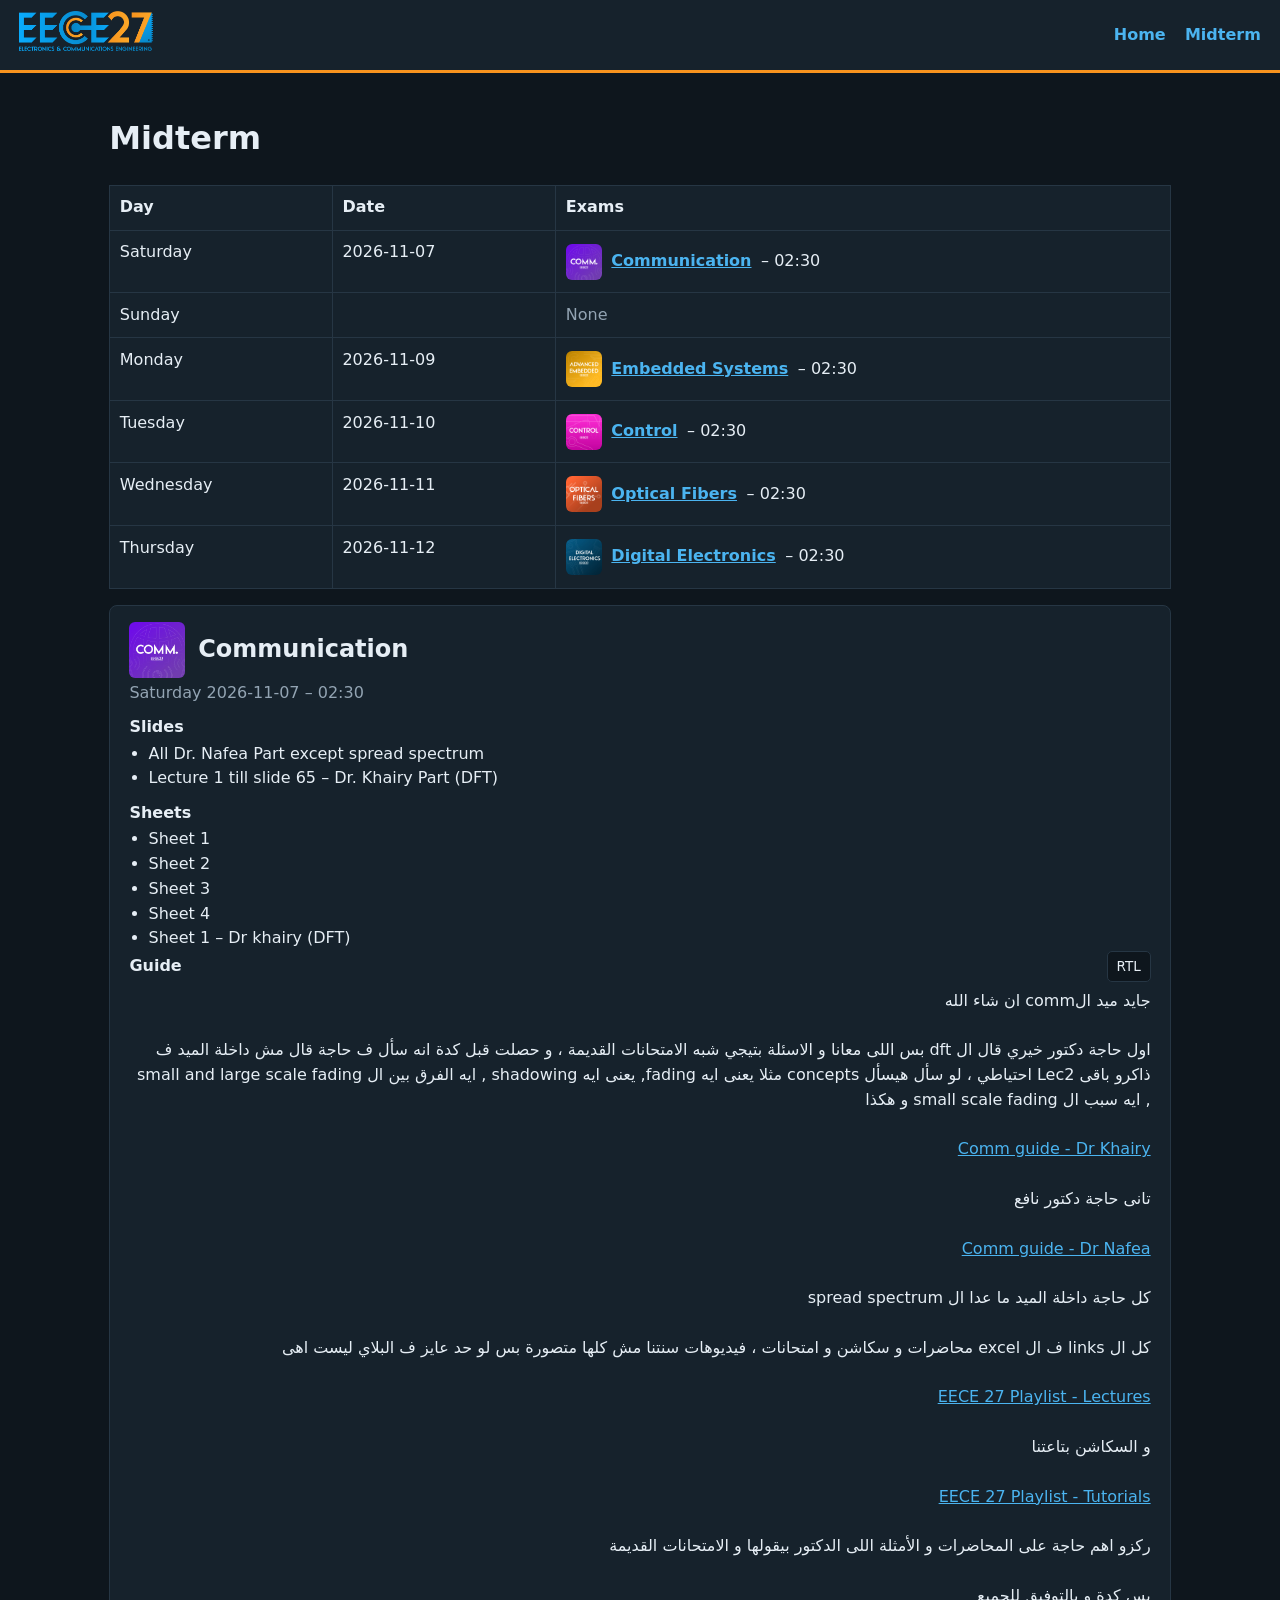
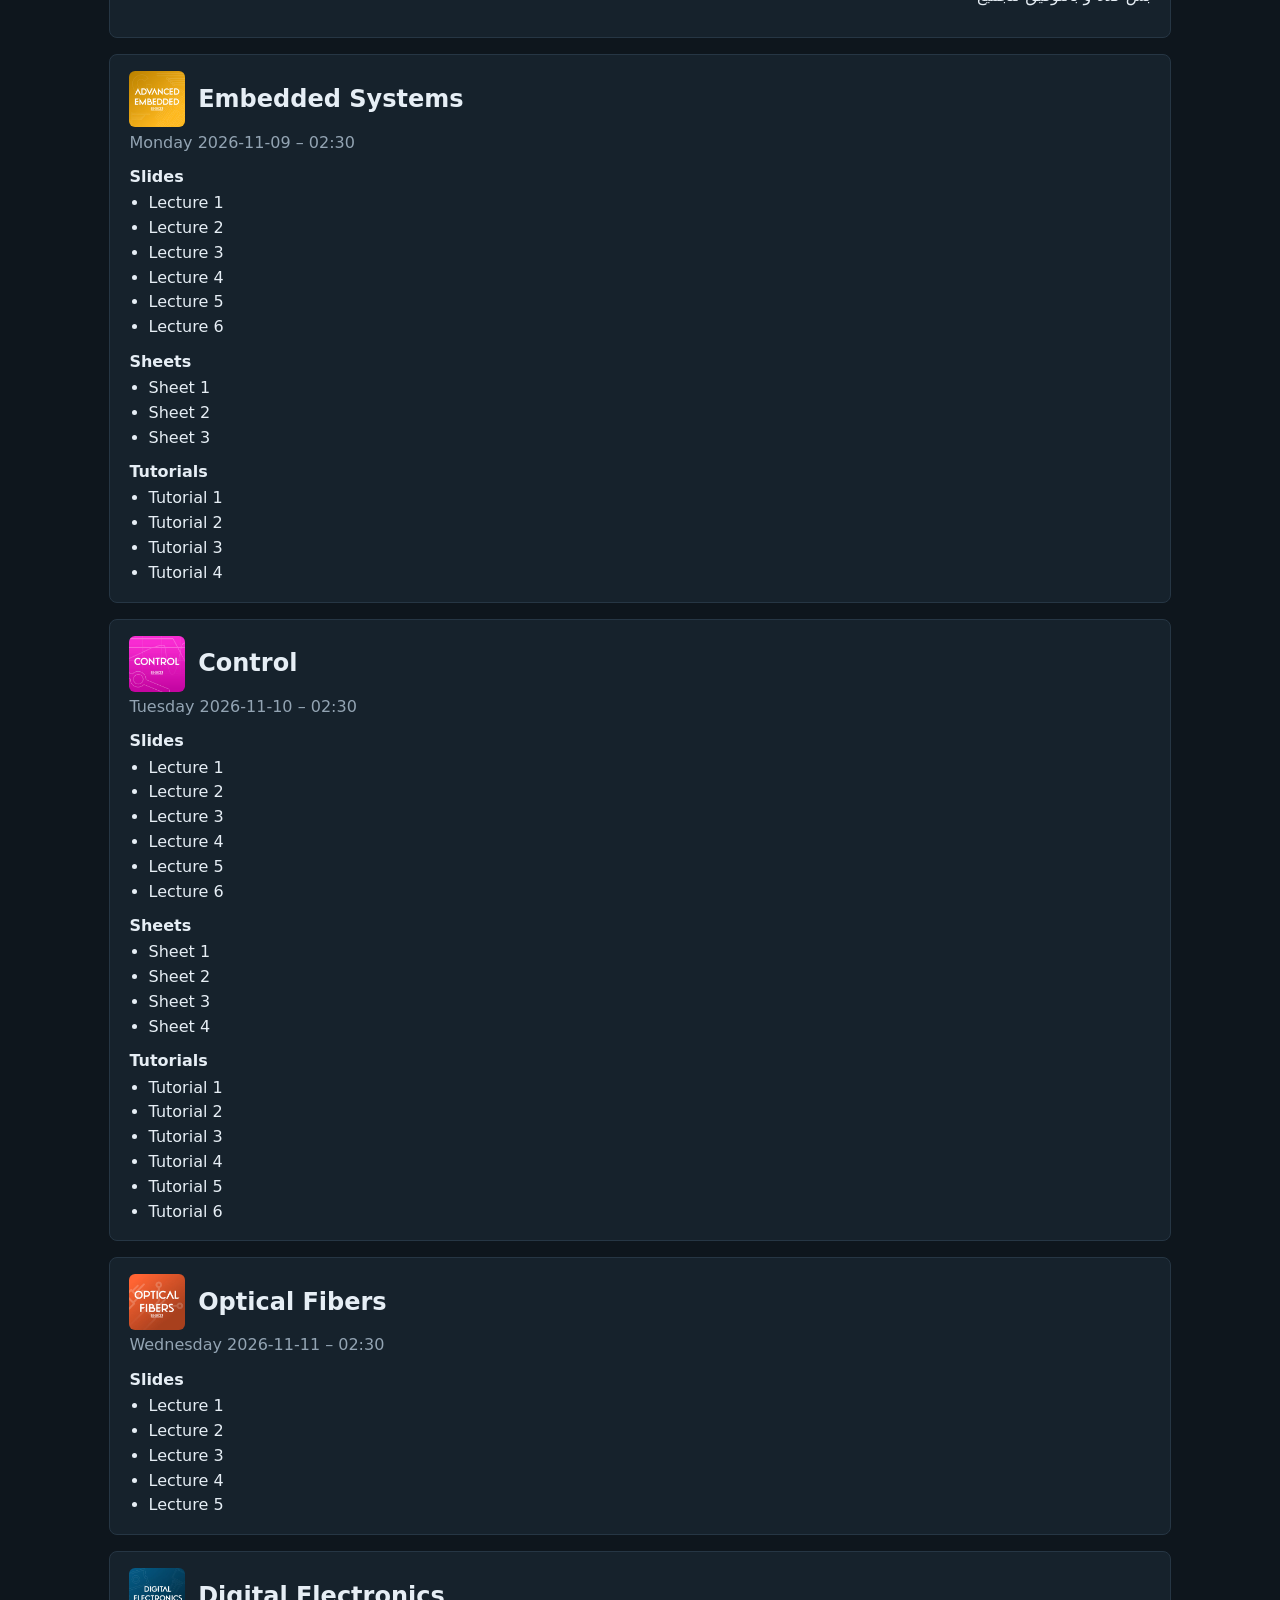
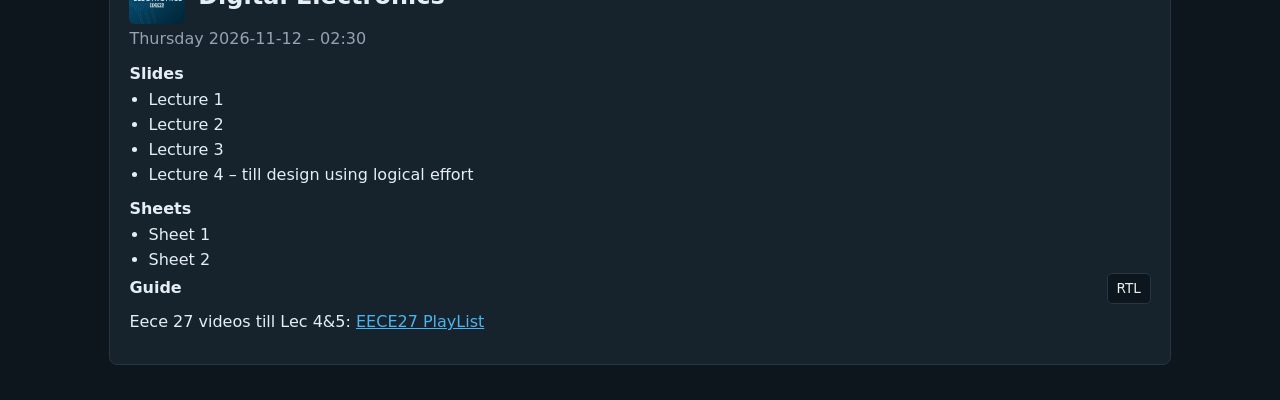
==== midterm.html @ 877fac2a "first commit" ====
<!DOCTYPE html>
<html lang="en"><head><meta charset="utf-8"><meta name="viewport" content="width=device-width,initial-scale=1">
<title>Midterm</title><link rel="stylesheet" href="style.css"></head>
<body><header><a href="index.html"><img src="img/logo.png" alt="EECE27" height="40"></a><nav id="nav"></nav></header>
<main id="app">Loading…</main>
<script src="app.js"></script><script>midtermPage()</script></body></html>
---- style.css ----
:root{color-scheme:dark;--bg:#0e161d;--card:#16222c;--text:#e6eef5;--muted:#93a4b3;--blue:#4bb4f0;--orange:#f7931e;--line:#263644}
:root[data-theme="light"]{color-scheme:light;--bg:#f5f8fb;--card:#fff;--text:#14212b;--muted:#5d6d7a;--blue:#0b8fd6;--line:#dbe4ec}
*{box-sizing:border-box}
body{margin:0;background:var(--bg);color:var(--text);font:16px/1.55 system-ui,sans-serif}
a{color:var(--blue);transition:color .3s ease}
body,header,.card,.panel,.sched,.sched th,.sched td,.theme-toggle{transition:background-color .3s ease,color .3s ease,border-color .3s ease}
header{display:flex;justify-content:space-between;align-items:center;padding:.7rem 1.2rem;background:var(--card);border-bottom:3px solid var(--orange)}
nav a{margin-left:1.2rem;text-decoration:none;font-weight:600}
.theme-toggle{margin-left:1.2rem;padding:.45rem .7rem;border:1px solid var(--line);border-radius:6px;background:var(--bg);color:var(--text);font:inherit;font-weight:600;cursor:pointer}
.theme-toggle:hover{border-color:var(--blue)}
main{max-width:1100px;margin:auto;padding:1.2rem}
h2{margin-top:2rem;border-left:5px solid var(--orange);padding-left:.6rem}
.muted{color:var(--muted);margin:.2rem 0}
.grid{display:grid;grid-template-columns:repeat(auto-fill,minmax(270px,1fr));gap:1rem}
.card,.panel{background:var(--card);border:1px solid var(--line);border-radius:8px;overflow:hidden}
.panel{padding:1rem 1.2rem;margin:1rem 0}
.card img{width:100%;height:150px;object-fit:cover;display:block}
.card .body{padding:.8rem 1rem}
.card h3{margin:.2rem 0}.card h3 a{color:inherit;text-decoration:none}
.kind h4{margin:.6rem 0 .1rem}.kind ul{margin:0;padding-left:1.2rem}
.banner{display:block;margin:1rem 0;padding:.8rem 1rem;background:var(--orange);color:#1a1100;border-radius:8px;text-decoration:none}
.sched{width:100%;border-collapse:collapse;background:var(--card)}
.sched th,.sched td{border:1px solid var(--line);padding:.6rem;text-align:left;vertical-align:top}
.guide{margin-bottom:.8rem}
.guide-toolbar{display:flex;align-items:center;justify-content:space-between;margin-bottom:.4rem}
.guide-direction{padding:.25rem .55rem;border:1px solid var(--line);border-radius:5px;background:var(--bg);color:var(--text);font:inherit;font-size:.85rem;cursor:pointer}
.guide-direction:hover{border-color:var(--blue)}
.guide-content[dir="rtl"]{text-align:right}
.guide-content[dir="ltr"]{text-align:left}
@media(max-width:600px){.sched{font-size:.9rem}}
.logo{object-fit:cover;border-radius:6px;flex:none}
.logo.sm{width:36px;height:36px}.logo.md{width:56px;height:56px}.logo.lg{width:96px;height:96px}
.title{display:flex;align-items:center;gap:.8rem}
.title h1,.title h2{margin:0}.title h2{border:0;padding:0}
.exam{display:flex;align-items:center;gap:.6rem;margin:.2rem 0}
@media(prefers-reduced-motion:reduce){body,header,.card,.panel,.sched,.sched th,.sched td,.theme-toggle,a{transition:none}}
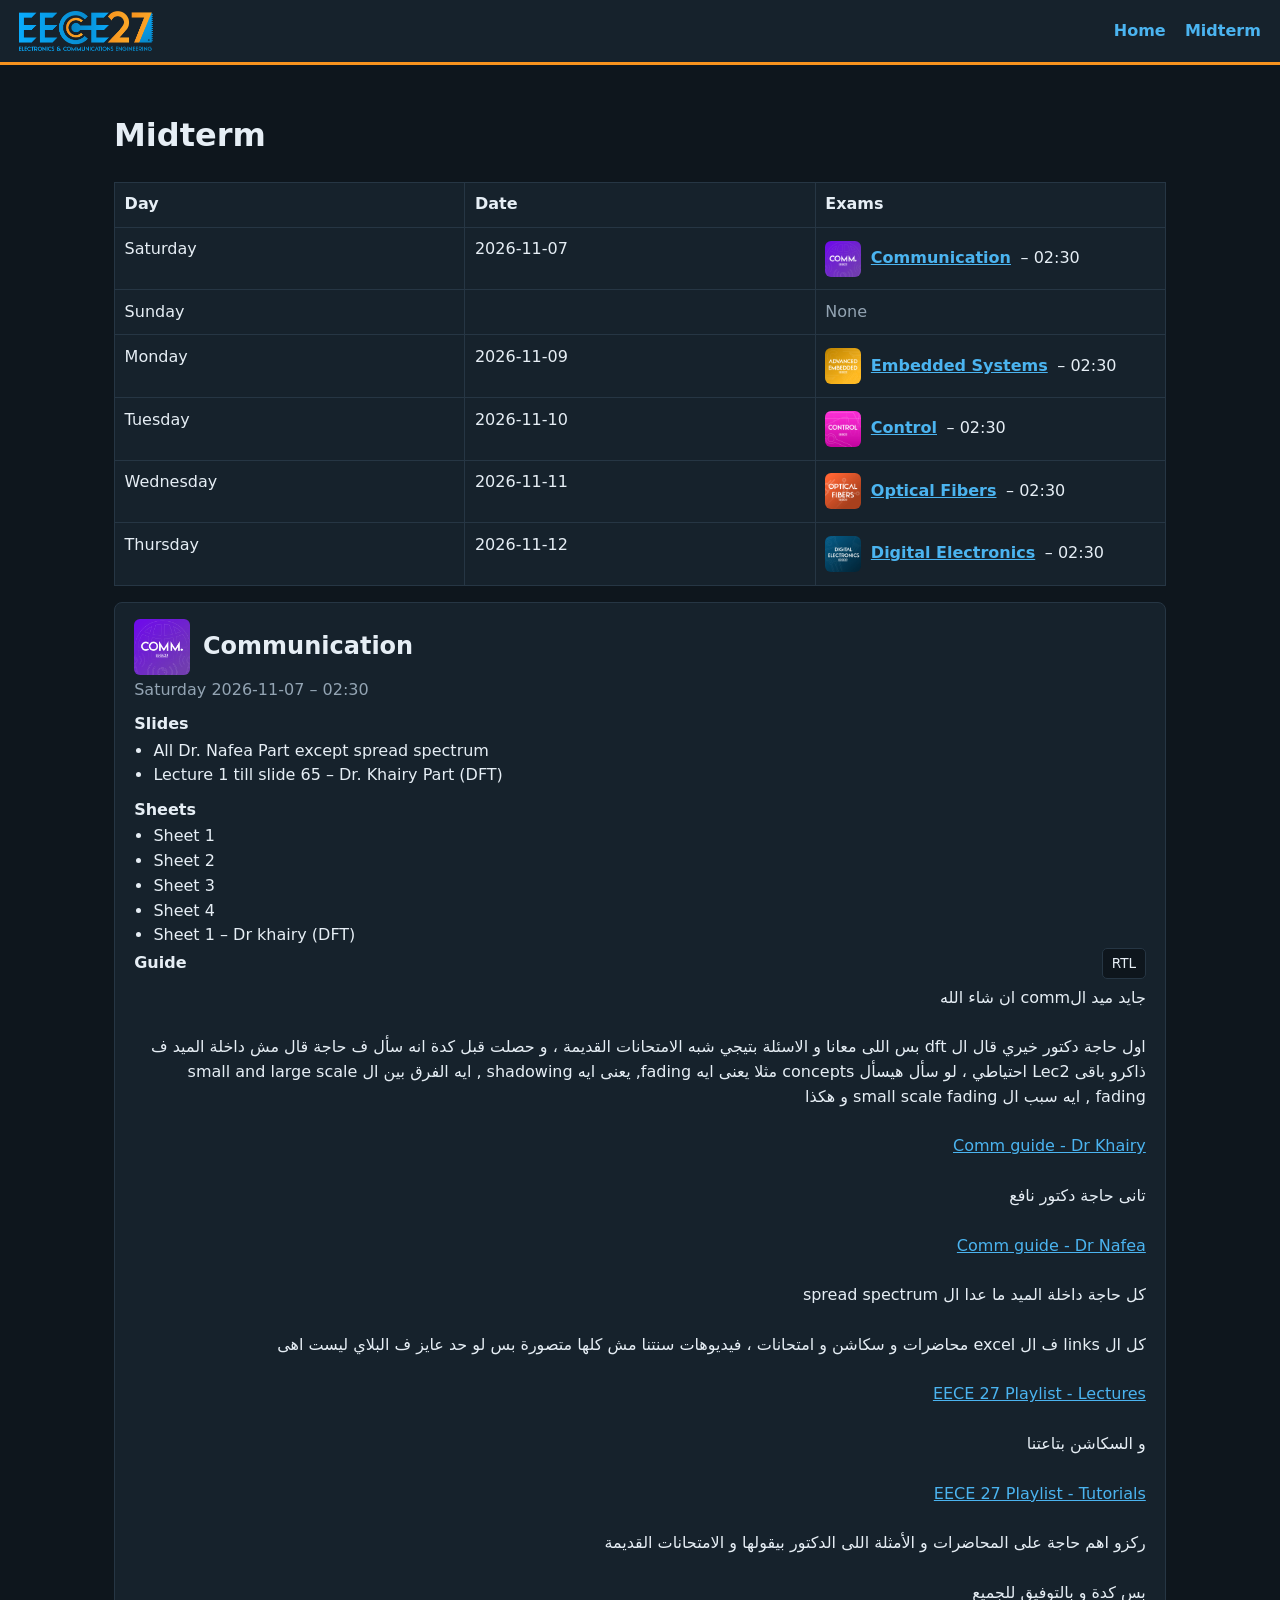
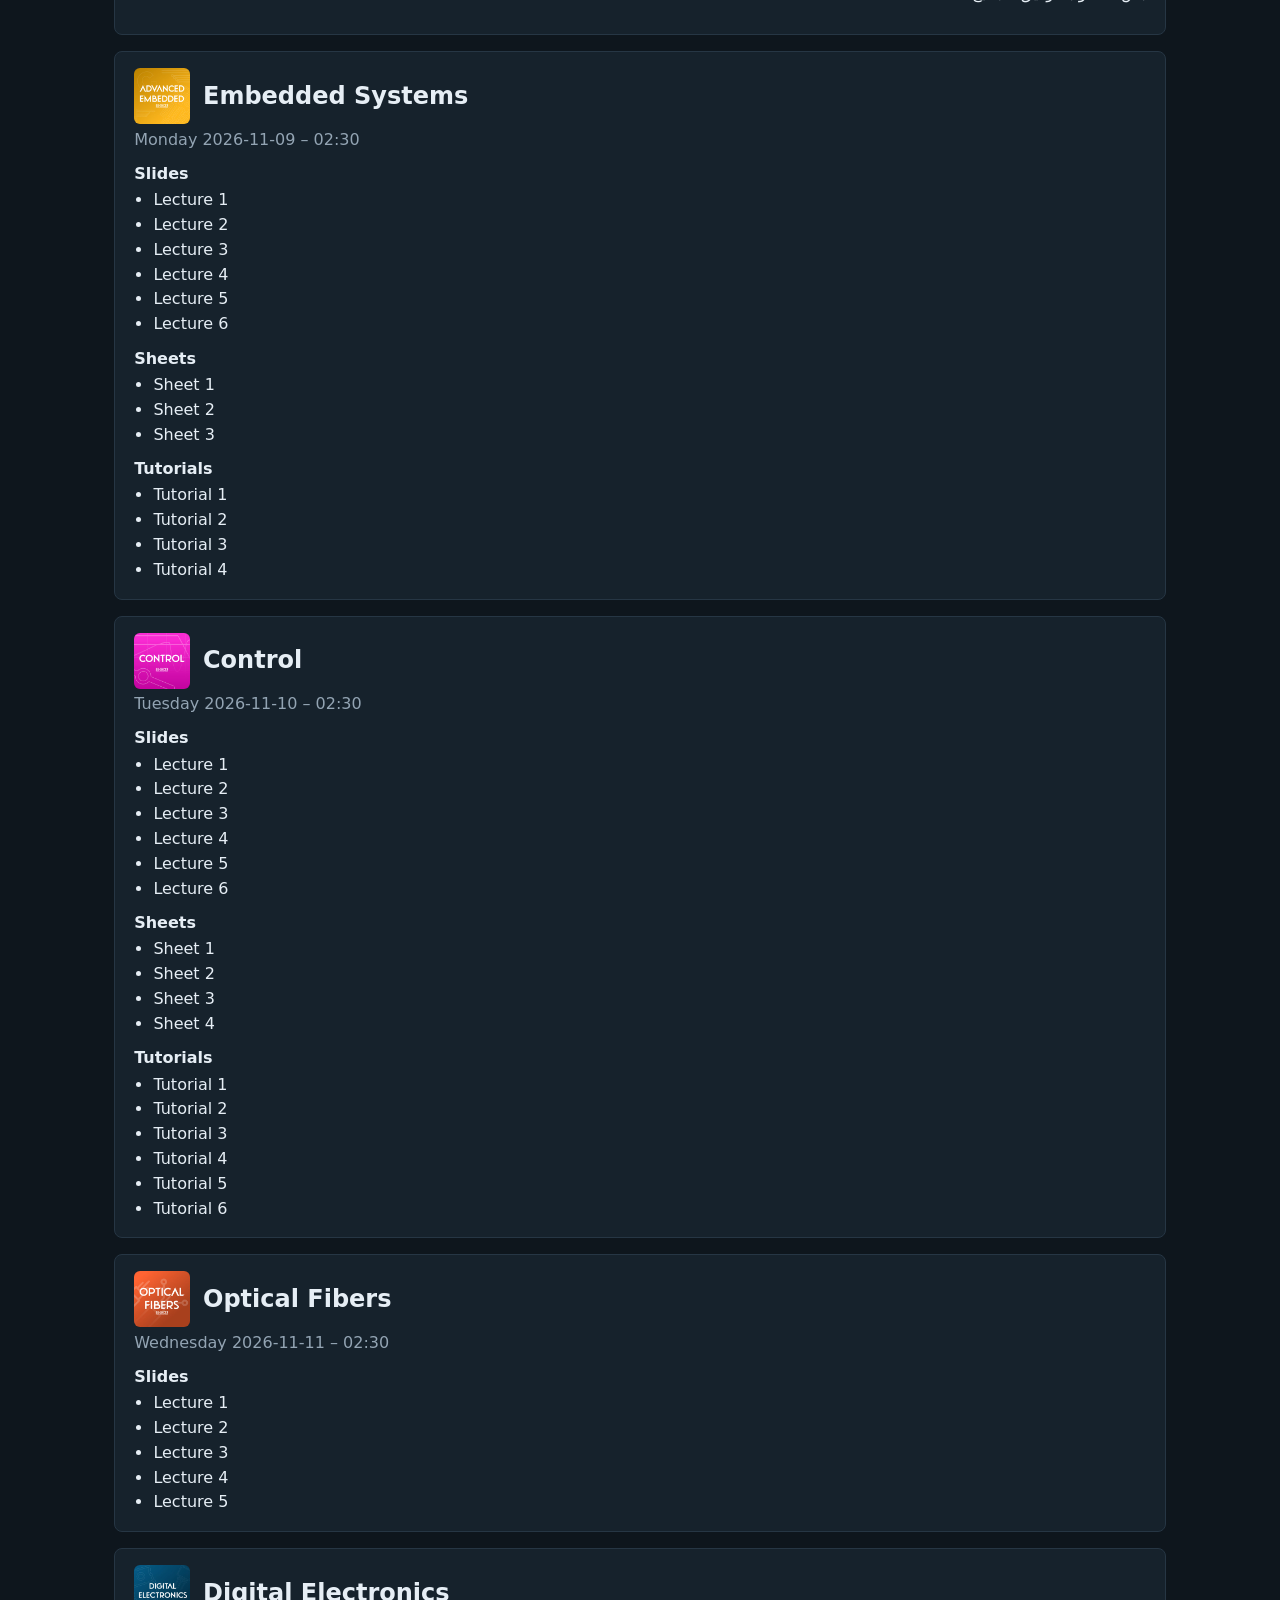
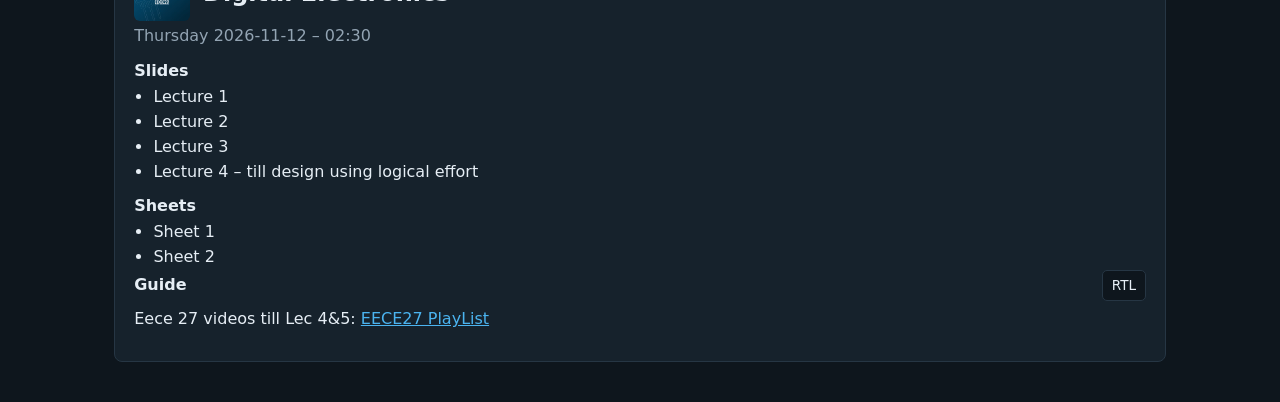
==== commit 9fb28d10: "fix bug" ====
--- a/midterm.html
+++ b/midterm.html
@@ -1,6 +1,8 @@
 <!DOCTYPE html>
 <html lang="en"><head><meta charset="utf-8"><meta name="viewport" content="width=device-width,initial-scale=1">
-<title>Midterm</title><link rel="stylesheet" href="style.css"></head>
+<title>Midterm</title><link rel="stylesheet" href="style.css">
+<link rel="icon" type="image/x-icon" href="img/EECE27.png">
+</head>
 <body><header><a href="index.html"><img src="img/logo.png" alt="EECE27" height="40"></a><nav id="nav"></nav></header>
 <main id="app">Loading…</main>
 <script src="app.js"></script><script>midtermPage()</script></body></html>
--- a/style.css
+++ b/style.css
@@ -1,17 +1,20 @@
 :root{color-scheme:dark;--bg:#0e161d;--card:#16222c;--text:#e6eef5;--muted:#93a4b3;--blue:#4bb4f0;--orange:#f7931e;--line:#263644}
 :root[data-theme="light"]{color-scheme:light;--bg:#f5f8fb;--card:#fff;--text:#14212b;--muted:#5d6d7a;--blue:#0b8fd6;--line:#dbe4ec}
 *{box-sizing:border-box}
-body{margin:0;background:var(--bg);color:var(--text);font:16px/1.55 system-ui,sans-serif}
+body{min-width:320px;margin:0;background:var(--bg);color:var(--text);font:16px/1.55 system-ui,sans-serif}
 a{color:var(--blue);transition:color .3s ease}
 body,header,.card,.panel,.sched,.sched th,.sched td,.theme-toggle{transition:background-color .3s ease,color .3s ease,border-color .3s ease}
-header{display:flex;justify-content:space-between;align-items:center;padding:.7rem 1.2rem;background:var(--card);border-bottom:3px solid var(--orange)}
-nav a{margin-left:1.2rem;text-decoration:none;font-weight:600}
+header{display:flex;justify-content:space-between;align-items:center;gap:.75rem;padding:.7rem 1.2rem;background:var(--card);border-bottom:3px solid var(--orange)}
+header>a{flex:none}
+header>a img{display:block;width:auto;height:40px;max-width:min(100%,160px);object-fit:contain}
+nav{display:flex;align-items:center;justify-content:flex-end;flex-wrap:wrap;gap:.5rem 1.2rem}
+nav a{ text-decoration:none;font-weight:600}
 .theme-toggle{margin-left:1.2rem;padding:.45rem .7rem;border:1px solid var(--line);border-radius:6px;background:var(--bg);color:var(--text);font:inherit;font-weight:600;cursor:pointer}
 .theme-toggle:hover{border-color:var(--blue)}
-main{max-width:1100px;margin:auto;padding:1.2rem}
+main{width:100%;max-width:1100px;margin:auto;padding:clamp(.8rem,3vw,1.5rem)}
 h2{margin-top:2rem;border-left:5px solid var(--orange);padding-left:.6rem}
 .muted{color:var(--muted);margin:.2rem 0}
-.grid{display:grid;grid-template-columns:repeat(auto-fill,minmax(270px,1fr));gap:1rem}
+.grid{display:grid;grid-template-columns:repeat(auto-fit,minmax(min(100%,270px),1fr));gap:1rem}
 .card,.panel{background:var(--card);border:1px solid var(--line);border-radius:8px;overflow:hidden}
 .panel{padding:1rem 1.2rem;margin:1rem 0}
 .card img{width:100%;height:150px;object-fit:cover;display:block}
@@ -19,18 +22,42 @@
 .card h3{margin:.2rem 0}.card h3 a{color:inherit;text-decoration:none}
 .kind h4{margin:.6rem 0 .1rem}.kind ul{margin:0;padding-left:1.2rem}
 .banner{display:block;margin:1rem 0;padding:.8rem 1rem;background:var(--orange);color:#1a1100;border-radius:8px;text-decoration:none}
-.sched{width:100%;border-collapse:collapse;background:var(--card)}
+.sched{width:100%;border-collapse:collapse;background:var(--card);table-layout:fixed}
 .sched th,.sched td{border:1px solid var(--line);padding:.6rem;text-align:left;vertical-align:top}
 .guide{margin-bottom:.8rem}
+.guide-content{overflow-wrap:anywhere}
 .guide-toolbar{display:flex;align-items:center;justify-content:space-between;margin-bottom:.4rem}
 .guide-direction{padding:.25rem .55rem;border:1px solid var(--line);border-radius:5px;background:var(--bg);color:var(--text);font:inherit;font-size:.85rem;cursor:pointer}
 .guide-direction:hover{border-color:var(--blue)}
 .guide-content[dir="rtl"]{text-align:right}
 .guide-content[dir="ltr"]{text-align:left}
-@media(max-width:600px){.sched{font-size:.9rem}}
 .logo{object-fit:cover;border-radius:6px;flex:none}
 .logo.sm{width:36px;height:36px}.logo.md{width:56px;height:56px}.logo.lg{width:96px;height:96px}
 .title{display:flex;align-items:center;gap:.8rem}
 .title h1,.title h2{margin:0}.title h2{border:0;padding:0}
 .exam{display:flex;align-items:center;gap:.6rem;margin:.2rem 0}
+@media(max-width:640px){
+  header{flex-wrap:wrap;padding:.65rem .85rem}
+  nav{width:100%;justify-content:center;gap:.5rem 1rem}
+  .theme-toggle{margin-left:0}
+  .sched{display:block;width:100%;font-size:.95rem;background:none}
+  .sched thead{display:none}
+  .sched tbody{display:grid;gap:.75rem}
+  .sched tbody tr{display:grid;grid-template-columns:1fr 1fr;background:var(--card);border:1px solid var(--line);border-radius:8px;overflow:hidden}
+  .sched tbody td{display:flex;gap:.5rem;min-width:0;padding:.6rem;border:0}
+  .sched tbody td::before{flex:none;width:3.2rem;font-weight:700}
+  .sched tbody td:nth-child(1)::before{content:"Day"}
+  .sched tbody td:nth-child(2)::before{content:"Date"}
+  .sched tbody td:nth-child(3){grid-column:1/-1;border-top:1px solid var(--line)}
+  .sched tbody td:nth-child(3)::before{content:"Exams"}
+  .exam{flex-wrap:wrap}
+}
+@media(max-width:420px){
+  .title{align-items:flex-start}
+  .logo.lg{width:72px;height:72px}
+  .title h1{font-size:1.45rem}
+  .panel{padding:.85rem}
+  .sched tbody tr{grid-template-columns:1fr}
+  .sched tbody td:nth-child(3){grid-column:auto}
+}
 @media(prefers-reduced-motion:reduce){body,header,.card,.panel,.sched,.sched th,.sched td,.theme-toggle,a{transition:none}}
